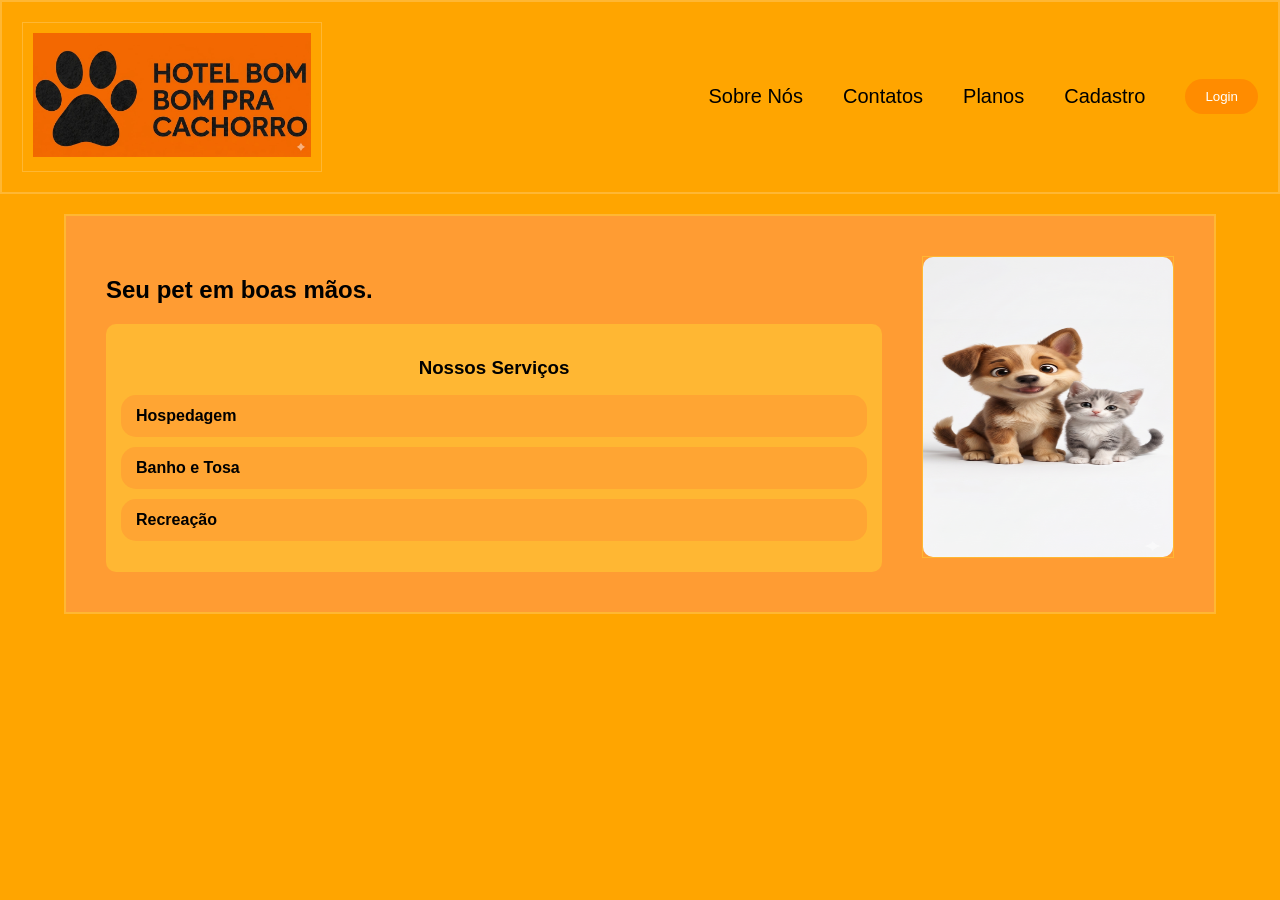
==== index.html @ 2a44af04 "Add files via upload" ====
<!DOCTYPE html>
<html lang="pt-BR">
<head>
    <meta charset="UTF-8">
    <meta name="viewport" content="width=device-width, initial-scale=1.0">
    <title>Home</title>
    <link href="home.css" rel="stylesheet">
</head>
<body>
    <div class="tela">
        
        <!-- Cabeçário -->
        <div class="cabeçario">

            <!-- Logo -->
            <div class="logo">
                <img src="logotipo.jpg" alt="Logo do Hotel" style="max-width:100%; height:auto;">
            </div>

            <!-- Links e botão Login -->
            <div class="nav-links">
                <h1 class="sobre_nos"><a href="sobre_nos.html" target="_self">Sobre Nós</a></h1>
                <h1 class="contatos"><a href="contatos.html" target="_self">Contatos</a></h1>
                <h1 class="planos"><a href="plano.html" target="_self">Planos</a></h1>
                <h1 class="cadastro"><a href="cadastro.html" target="_self">Cadastro</a></h1>
                <button type="button" id="login" onclick="window.location.href='login.html'">Login</button>
            </div>

        </div>

        <!-- Área de conteúdo com duas colunas -->
        <div class="conteudo">
            
            <!-- Coluna de texto -->
            <div class="texto">
                <h2>Seu pet em boas mãos.</h2>

                <!-- Nova div para serviços -->
                <div class="servicos">
                    <h3>Nossos Serviços</h3>
                    <ul>
                        <li>Hospedagem</li>
                        <li>Banho e Tosa</li>
                        <li>Recreação</li>
                    </ul>
                </div>
            </div>

            <!-- Coluna de imagem -->
            <div class="imagem">
                <img src="imagem dos animais.png" alt="Imagem do pet">
            </div>

        </div>

    </div>
</body>
</html>
---- home.css ----
/* Links */
a {
    color: black;
    text-decoration: none;
}

a:hover {
    color: #333;
}

/* Reset de margin e padding do body */
body {
    margin: 0;
    padding: 0;
    font-family: Arial, sans-serif;
    background-color: #FFA500; /* fundo laranja principal */
}

/* Tela principal */
.tela {
    display: flex;
    flex-direction: column;
    width: 100%;
    min-height: 100vh;
}

/* Cabeçário completo */
.cabeçario {
    display: flex;
    align-items: center;             
    justify-content: space-between;  
    border: 2px solid #FFB733;         /* borda laranja escuro */
    padding: 20px;
    width: 100%;
    box-sizing: border-box;
    background-color: #FFA500;  /* laranja principal */
}

/* Logo */
.logo {
    border: 1px solid #FFB733; /* borda em tom laranja escuro */
    width: 300px;
    padding: 10px;
    text-align: center;
    box-sizing: border-box;
    color: black;
}

/* Container dos links e botão */
.nav-links {
    display: flex;
    align-items: center;
    gap: 40px; 
}

/* Links individuais */
.sobre_nos, .contatos, .planos, .cadastro {
    font-size: 20px;
    font-weight: lighter;
    color: black;
}

/* Botão Login */
#login {
    padding: 10px 20px;
    border-radius: 25px;
    border: none;
    background-color: #FF8C00; /* laranja mais escuro */
    color: white;
    cursor: pointer;
    font-weight: lighter;
    transition: all 0.3s ease;
}

#login:hover {
    background-color: #FFA500; /* laranja claro */
    color: black;
    border: 1px solid #FFB733;
}

/* Conteúdo da página com duas colunas */
.conteudo {
    display: flex;               
    align-items: flex-start;     
    justify-content: space-between;
    padding: 40px;
    margin-top: 20px;
    width: 90%;
    max-width: 1200px;
    margin-left: auto;
    margin-right: auto;
    box-sizing: border-box;
    border: 2px solid #FFB733;    
    background-color: #FF9C33;  /* laranja médio */
    gap: 40px;                   
}

/* Coluna de texto */
.texto {
    flex: 1;                     
    color: black;
}

/* Coluna da imagem */
.imagem {
    border: 1px solid #FFB733;
    display: flex;
    justify-content: center;
    align-items: center;
}

.imagem img {
    max-width: 100%;             
    height: 300px;
    width: 250px;
    border-radius: 10px;         
}

/* Nova div de serviços */
.servicos {
    margin-top: 20px;            
    padding: 15px;
    border-radius: 10px;
    background-color: #FFB733;   /* laranja escuro para os cards */
}

.servicos h3 {
    margin-bottom: 10px;
    text-align: center;
    color: black;
}

.servicos ul {
    list-style-type: none;       
    padding-left: 0;
}

.servicos li {
    margin-bottom: 10px;
    padding: 12px 15px;
    background-color: #FFA533;   /* laranja médio */
    border-radius: 15px;
    font-weight: bold;
    display: flex;
    align-items: center;
    gap: 10px;
    cursor: pointer;
    transition: all 0.2s ease;
}

.servicos li:hover {
    transform: translateY(-2px);
    background-color: #FF8C00; /* escurece no hover */
}

/* Responsividade para telas menores */
@media (max-width: 768px) {
    .conteudo {
        flex-direction: column;
        padding: 20px;
    }

    .texto, .imagem {
        flex: 1 1 100%;
        text-align: center;
    }

    .imagem {
        margin-top: 20px;
    }

    .nav-links {
        gap: 20px;
        flex-wrap: wrap;
        justify-content: center;
    }

    .logo {
        margin-bottom: 10px;
    }
}
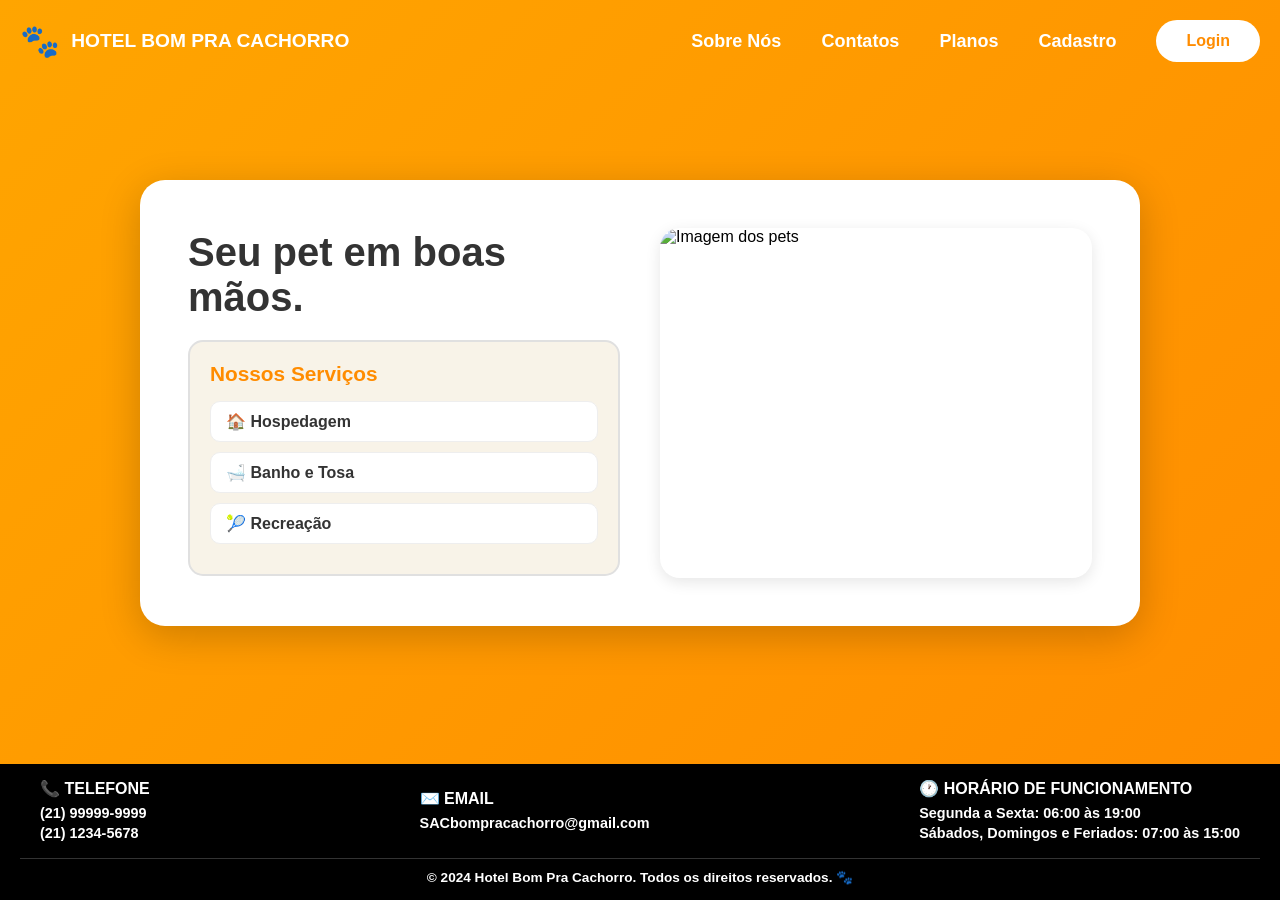
==== commit 30915ffa: "Atualização do index.html" ====
--- a/index.html
+++ b/index.html
@@ -3,7 +3,7 @@
 <head>
     <meta charset="UTF-8">
     <meta name="viewport" content="width=device-width, initial-scale=1.0">
-    <title>Home</title>
+    <title>Home - Hotel Bom Pra Cachorro</title>
     <link href="home.css" rel="stylesheet">
 </head>
 <body>
@@ -13,9 +13,10 @@
         <div class="cabeçario">
 
             <!-- Logo -->
-            <div class="logo">
-                <img src="logotipo.jpg" alt="Logo do Hotel" style="max-width:100%; height:auto;">
-            </div>
+        <a href="index.html" class="logo">
+            <span class="logo-icon">🐾</span>
+            <span>HOTEL BOM PRA CACHORRO</span>
+        </a>
 
             <!-- Links e botão Login -->
             <div class="nav-links">
@@ -39,20 +40,57 @@
                 <div class="servicos">
                     <h3>Nossos Serviços</h3>
                     <ul>
-                        <li>Hospedagem</li>
-                        <li>Banho e Tosa</li>
-                        <li>Recreação</li>
+                        <li>🏠 Hospedagem</li>
+                        <li>🛁 Banho e Tosa</li>
+                        <li>🎾 Recreação</li>
                     </ul>
                 </div>
             </div>
 
             <!-- Coluna de imagem -->
             <div class="imagem">
-                <img src="imagem dos animais.png" alt="Imagem do pet">
+                <img src="imagem cachorro fofo.webp" alt="Imagem dos pets">
             </div>
 
         </div>
 
     </div>
+
+    <!-- FOOTER -->
+    <footer>
+        <div class="footer-content">
+            <!-- Seção de Telefone -->
+            <div class="footer-section">
+                <h3>📞 Telefone</h3>
+                <p>
+                    <a href="tel:+5521999999999">(21) 99999-9999</a><br>
+                    <a href="tel:+552112345678">(21) 1234-5678</a>
+                </p>
+            </div>
+
+            <!-- Seção de Email -->
+            <div class="footer-section">
+                <h3>✉️ Email</h3>
+                <p>
+                    <a href="mailto:SACbompracachorro@gmail.com">SACbompracachorro@gmail.com</a>
+                </p>
+            </div>
+
+            <!-- Seção de Horário -->
+            <div class="footer-section">
+                <h3>🕐 Horário de Funcionamento</h3>
+                <p>
+                    <strong>Segunda a Sexta:</strong> 06:00 às 19:00<br>
+                    <strong>Sábados, Domingos e Feriados:</strong> 07:00 às 15:00
+                </p>
+            </div>
+        </div>
+
+        <!-- Rodapé Inferior -->
+        <div class="footer-bottom">
+            <p>&copy; 2024 Hotel Bom Pra Cachorro. Todos os direitos reservados. 🐾</p>
+        </div>
+    </footer>
+
 </body>
-</html>+</html>
--- a/home.css
+++ b/home.css
@@ -1,181 +1,373 @@
+/* ========================================
+   HOME PAGE STYLES - PADRONIZADO E ATUALIZADO
+======================================== */
+
+/* RESET */
+* {
+  margin: 0;
+  padding: 0;
+  box-sizing: border-box;
+}
+
+/* VARIÁVEIS */
+:root {
+  --primary-orange: #FFA500;
+  --orange-dark: #FF8C00;
+  --white: #FFFFFF;
+  --dark-gray: #333333;
+  --light-bg: #F8F3E8;
+  --shadow-light: 0 4px 15px rgba(0,0,0,0.1);
+  --shadow-card: 0 10px 40px rgba(0,0,0,0.2); /* Sombra do cadastro */
+  --transition: all 0.3s ease;
+}
+
+/* BODY */
+body {
+  margin: 0;
+  padding: 0;
+  font-family: 'Poppins', Arial, sans-serif;
+  background: linear-gradient(135deg, var(--primary-orange) 0%, var(--orange-dark) 100%);
+  display: flex;
+  flex-direction: column;
+  min-height: 100vh;
+}
+
+/* Tela principal */
+.tela {
+  display: flex;
+  flex-direction: column;
+  width: 100%;
+  flex: 1;
+}
+
+/* CABEÇÁRIO */
+.cabeçario {
+  display: flex;
+  align-items: center;
+  justify-content: space-between;
+  padding: 20px;
+  width: 100%;
+  box-sizing: border-box;
+  background-color: transparent;
+}
+
+/* Logo */
+.logo {
+  display: flex;
+  align-items: center;
+  gap: 0.7rem;
+  text-decoration: none;
+  color: var(--white);
+  font-weight: 800;
+  font-size: 1.2rem;
+  transition: var(--transition);
+}
+
+.logo:hover {
+  opacity: 0.9;
+}
+
+/* ÍCONE */
+.logo-icon {
+  font-size: 2rem;
+  animation: float 3s ease-in-out infinite;
+}
+
+/* ANIMAÇÃO FLOAT */
+@keyframes float {
+  0%, 100% { transform: translateY(0); }
+  50% { transform: translateY(-8px); }
+}
+
+/* ANIMAÇÃO DO CARD (Vinda do Cadastro) */
+@keyframes slideUp {
+  from {
+    opacity: 0;
+    transform: translateY(30px);
+  }
+  to {
+    opacity: 1;
+    transform: translateY(0);
+  }
+}
+
 /* Links */
 a {
-    color: black;
-    text-decoration: none;
+  color: var(--white);
+  text-decoration: none;
+  transition: var(--transition);
 }
 
 a:hover {
-    color: #333;
-}
-
-/* Reset de margin e padding do body */
-body {
-    margin: 0;
-    padding: 0;
-    font-family: Arial, sans-serif;
-    background-color: #FFA500; /* fundo laranja principal */
-}
-
-/* Tela principal */
-.tela {
-    display: flex;
+  color: var(--dark-gray);
+}
+
+/* Container dos links e botão */
+.nav-links {
+  display: flex;
+  align-items: center;
+  gap: 40px;
+  flex-wrap: wrap;
+  justify-content: center;
+}
+
+/* Links individuais */
+.sobre_nos,
+.contatos,
+.planos,
+.cadastro {
+  font-size: 18px;
+  font-weight: 600;
+  margin: 0;
+}
+
+/* Botão Login */
+#login {
+  padding: 12px 30px;
+  border-radius: 25px;
+  border: none;
+  background-color: var(--white);
+  color: var(--orange-dark);
+  cursor: pointer;
+  font-weight: 700;
+  font-size: 16px;
+  font-family: 'Poppins', Arial, sans-serif;
+  transition: var(--transition);
+}
+
+#login:hover {
+  background-color: var(--dark-gray);
+  color: var(--white);
+  box-shadow: var(--shadow-light);
+  transform: translateY(-2px);
+}
+
+/* ========================================
+   CONTEÚDO CENTRAL (ESTILO CADASTRO)
+======================================== */
+.conteudo {
+  display: flex;
+  flex-direction: row; /* Horizontal / Deitada */
+  align-items: center; 
+  justify-content: space-between;
+  padding: 3rem;
+  margin: auto; /* Centraliza vertical e horizontalmente no espaço flexível */
+  width: 90%;
+  max-width: 1000px;
+  box-sizing: border-box;
+  gap: 40px;
+  
+  /* Estilos herdados do login-card */
+  background-color: var(--white);
+  border-radius: 25px;
+  box-shadow: var(--shadow-card);
+  animation: slideUp 0.6s ease-out;
+}
+
+/* Coluna de texto */
+.texto {
+  flex: 1;
+  color: var(--dark-gray);
+}
+
+.texto h2 {
+  font-size: 2.5rem;
+  margin-bottom: 20px;
+  color: var(--dark-gray);
+  font-weight: 800;
+}
+
+/* Coluna da imagem principal */
+.imagem {
+  display: flex;
+  justify-content: center;
+  align-items: center;
+  flex: 1;
+}
+
+.imagem img {
+  max-width: 100%;
+  height: 350px;
+  width: 100%;
+  object-fit: cover;
+  border-radius: 20px;
+  box-shadow: var(--shadow-light);
+}
+
+/* Serviços */
+.servicos {
+  margin-top: 20px;
+  padding: 20px;
+  border-radius: 15px;
+  background-color: var(--light-bg);
+  border: 2px solid #e0e0e0;
+}
+
+.servicos h3 {
+  margin-bottom: 15px;
+  text-align: left;
+  color: var(--orange-dark);
+  font-size: 1.3rem;
+  font-weight: 700;
+}
+
+.servicos ul {
+  list-style-type: none;
+  padding-left: 0;
+}
+
+.servicos li {
+  margin-bottom: 10px;
+  padding: 10px 15px;
+  background-color: var(--white);
+  border-radius: 10px;
+  font-weight: 600;
+  color: var(--dark-gray);
+  border: 1px solid #eee;
+  transition: var(--transition);
+}
+
+.servicos li:hover {
+  transform: translateX(5px);
+  border-color: var(--primary-orange);
+  box-shadow: 0 0 0 2px rgba(255,165,0,0.15);
+}
+
+/* ========================================
+   FOOTER STYLES (REDUZIDO E PRETO)
+======================================== */
+
+footer {
+  background-color: #000000; /* Fundo totalmente preto */
+  color: #FFFFFF;
+  padding: 15px 20px; /* Tamanho significativamente reduzido */
+  margin-top: 40px;
+}
+
+.footer-content {
+  max-width: 1200px;
+  margin: 0 auto;
+  display: flex;
+  flex-direction: row;
+  align-items: center;
+  justify-content: space-between;
+  flex-wrap: wrap;
+  gap: 20px;
+}
+
+/* Imagem no rodapé */
+.footer-image {
+  flex-shrink: 0;
+}
+
+.footer-image img {
+  height: 70px; /* Proporcional à caixa reduzida do rodapé */
+  width: auto;
+  border-radius: 8px;
+  object-fit: cover;
+  border: 2px solid var(--primary-orange);
+}
+
+/* Seções do Footer */
+.footer-section {
+  text-align: left;
+}
+
+.footer-section h3 {
+  font-size: 1rem;
+  margin-bottom: 5px;
+  color: #FFFFFF; /* Letras brancas destacadas */
+  font-weight: 800;
+  text-transform: uppercase;
+}
+
+.footer-section p {
+  line-height: 1.4;
+  color: #FFFFFF; /* Letras brancas destacadas */
+  font-size: 0.9rem;
+  font-weight: 600;
+}
+
+.footer-section a {
+  color: #FFFFFF;
+  text-decoration: none;
+  font-weight: 700;
+  transition: var(--transition);
+}
+
+.footer-section a:hover {
+  color: var(--primary-orange);
+}
+
+.footer-bottom {
+  text-align: center;
+  padding-top: 10px;
+  margin-top: 15px;
+  border-top: 1px solid rgba(255, 255, 255, 0.2);
+  color: #FFFFFF;
+  font-size: 0.85rem;
+  font-weight: 600;
+}
+
+/* ========================================
+   RESPONSIVIDADE
+======================================== */
+@media (max-width: 992px) {
+  .conteudo {
+    flex-direction: column; /* Volta para vertical em telas menores */
+    padding: 2rem;
+  }
+  .imagem img {
+    height: auto;
+  }
+  .nav-links {
+    gap: 20px;
+  }
+}
+
+@media (max-width: 768px) {
+  .cabeçario {
+    flex-direction: column;
+    gap: 15px;
+  }
+
+  .nav-links {
     flex-direction: column;
     width: 100%;
-    min-height: 100vh;
-}
-
-/* Cabeçário completo */
-.cabeçario {
-    display: flex;
-    align-items: center;             
-    justify-content: space-between;  
-    border: 2px solid #FFB733;         /* borda laranja escuro */
-    padding: 20px;
+    gap: 10px;
+  }
+
+  #login {
     width: 100%;
-    box-sizing: border-box;
-    background-color: #FFA500;  /* laranja principal */
-}
-
-/* Logo */
-.logo {
-    border: 1px solid #FFB733; /* borda em tom laranja escuro */
-    width: 300px;
-    padding: 10px;
+  }
+
+  .texto h2 {
+    font-size: 2rem;
     text-align: center;
-    box-sizing: border-box;
-    color: black;
-}
-
-/* Container dos links e botão */
-.nav-links {
-    display: flex;
-    align-items: center;
-    gap: 40px; 
-}
-
-/* Links individuais */
-.sobre_nos, .contatos, .planos, .cadastro {
-    font-size: 20px;
-    font-weight: lighter;
-    color: black;
-}
-
-/* Botão Login */
-#login {
-    padding: 10px 20px;
-    border-radius: 25px;
-    border: none;
-    background-color: #FF8C00; /* laranja mais escuro */
-    color: white;
-    cursor: pointer;
-    font-weight: lighter;
-    transition: all 0.3s ease;
-}
-
-#login:hover {
-    background-color: #FFA500; /* laranja claro */
-    color: black;
-    border: 1px solid #FFB733;
-}
-
-/* Conteúdo da página com duas colunas */
-.conteudo {
-    display: flex;               
-    align-items: flex-start;     
-    justify-content: space-between;
-    padding: 40px;
-    margin-top: 20px;
-    width: 90%;
-    max-width: 1200px;
-    margin-left: auto;
-    margin-right: auto;
-    box-sizing: border-box;
-    border: 2px solid #FFB733;    
-    background-color: #FF9C33;  /* laranja médio */
-    gap: 40px;                   
-}
-
-/* Coluna de texto */
-.texto {
-    flex: 1;                     
-    color: black;
-}
-
-/* Coluna da imagem */
-.imagem {
-    border: 1px solid #FFB733;
-    display: flex;
-    justify-content: center;
-    align-items: center;
-}
-
-.imagem img {
-    max-width: 100%;             
-    height: 300px;
-    width: 250px;
-    border-radius: 10px;         
-}
-
-/* Nova div de serviços */
-.servicos {
-    margin-top: 20px;            
-    padding: 15px;
-    border-radius: 10px;
-    background-color: #FFB733;   /* laranja escuro para os cards */
-}
-
-.servicos h3 {
-    margin-bottom: 10px;
+  }
+
+  /* Footer responsivo */
+  .footer-content {
+    flex-direction: column;
     text-align: center;
-    color: black;
-}
-
-.servicos ul {
-    list-style-type: none;       
-    padding-left: 0;
-}
-
-.servicos li {
-    margin-bottom: 10px;
-    padding: 12px 15px;
-    background-color: #FFA533;   /* laranja médio */
-    border-radius: 15px;
-    font-weight: bold;
-    display: flex;
-    align-items: center;
-    gap: 10px;
-    cursor: pointer;
-    transition: all 0.2s ease;
-}
-
-.servicos li:hover {
-    transform: translateY(-2px);
-    background-color: #FF8C00; /* escurece no hover */
-}
-
-/* Responsividade para telas menores */
-@media (max-width: 768px) {
-    .conteudo {
-        flex-direction: column;
-        padding: 20px;
-    }
-
-    .texto, .imagem {
-        flex: 1 1 100%;
-        text-align: center;
-    }
-
-    .imagem {
-        margin-top: 20px;
-    }
-
-    .nav-links {
-        gap: 20px;
-        flex-wrap: wrap;
-        justify-content: center;
-    }
-
-    .logo {
-        margin-bottom: 10px;
-    }
-}+  }
+  
+  .footer-section {
+    text-align: center;
+  }
+}
+
+@media (max-width: 480px) {
+  .conteudo {
+    padding: 1.5rem;
+    border-radius: 20px;
+  }
+
+  .texto h2 {
+    font-size: 1.6rem;
+  }
+
+  .servicos h3 {
+    text-align: center;
+  }
+}
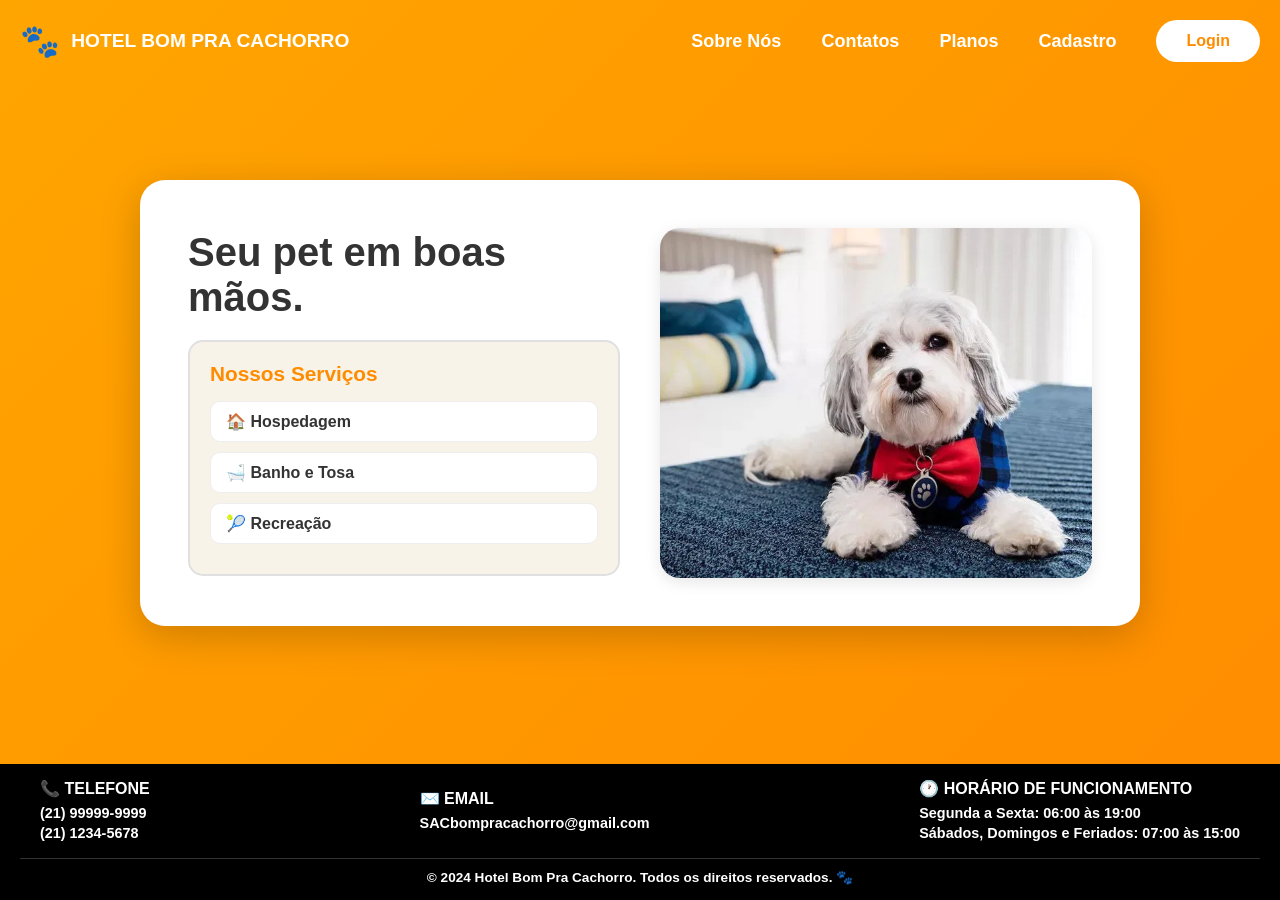
==== commit fe0b4956: "Update index.html" ====
--- a/index.html
+++ b/index.html
@@ -49,7 +49,7 @@
 
             <!-- Coluna de imagem -->
             <div class="imagem">
-                <img src="imagem cachorro fofo.webp" alt="Imagem dos pets">
+                <img src="imagem dos pets.webp" alt="Imagem dos pets">
             </div>
 
         </div>
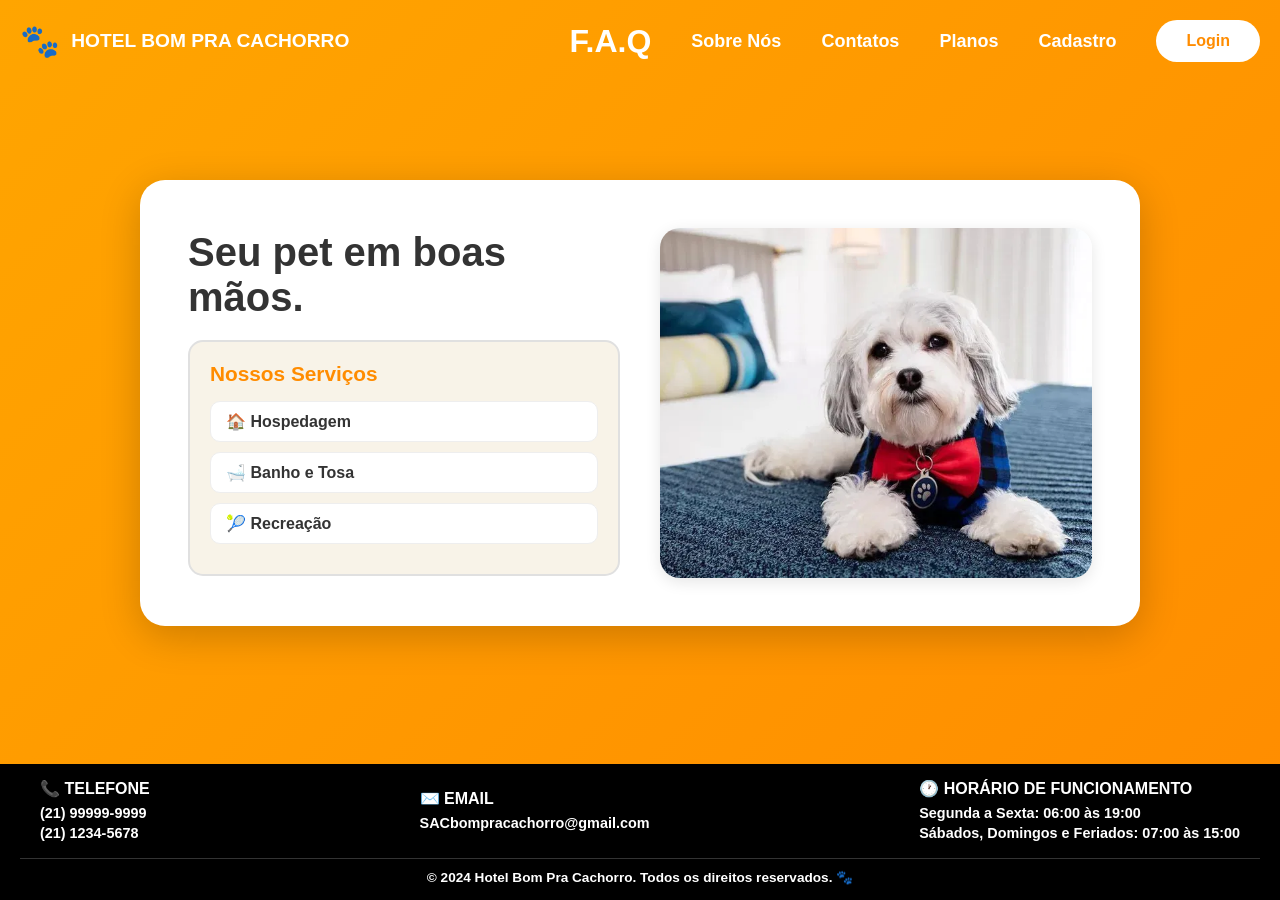
==== commit 0a00cdac: "Update index.html" ====
--- a/index.html
+++ b/index.html
@@ -20,9 +20,10 @@
 
             <!-- Links e botão Login -->
             <div class="nav-links">
+                <h1 class="faq"><a href="F.A.Q.html" target="_self">F.A.Q</a></h1>
                 <h1 class="sobre_nos"><a href="sobre_nos.html" target="_self">Sobre Nós</a></h1>
                 <h1 class="contatos"><a href="contatos.html" target="_self">Contatos</a></h1>
-                <h1 class="planos"><a href="plano.html" target="_self">Planos</a></h1>
+                <h1 class="planos"><a href="planos.html" target="_self">Planos</a></h1>
                 <h1 class="cadastro"><a href="cadastro.html" target="_self">Cadastro</a></h1>
                 <button type="button" id="login" onclick="window.location.href='login.html'">Login</button>
             </div>
